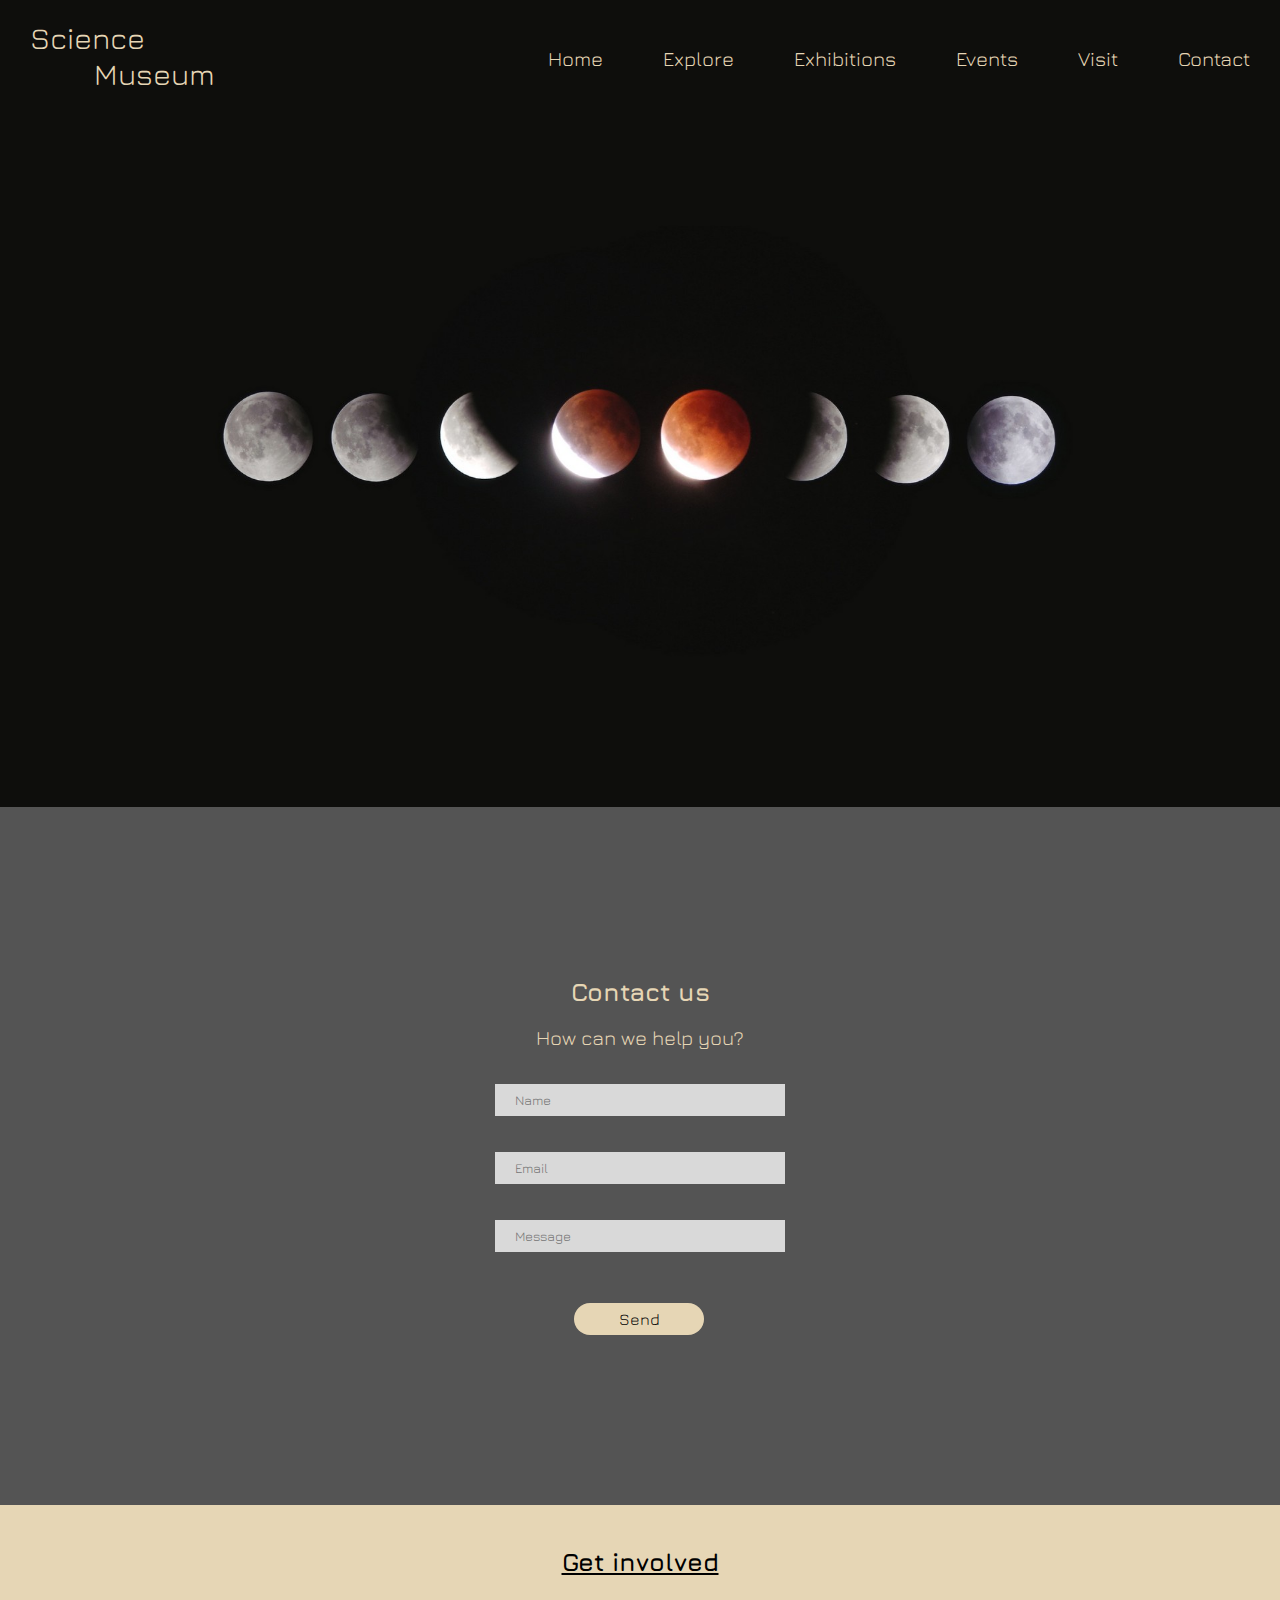
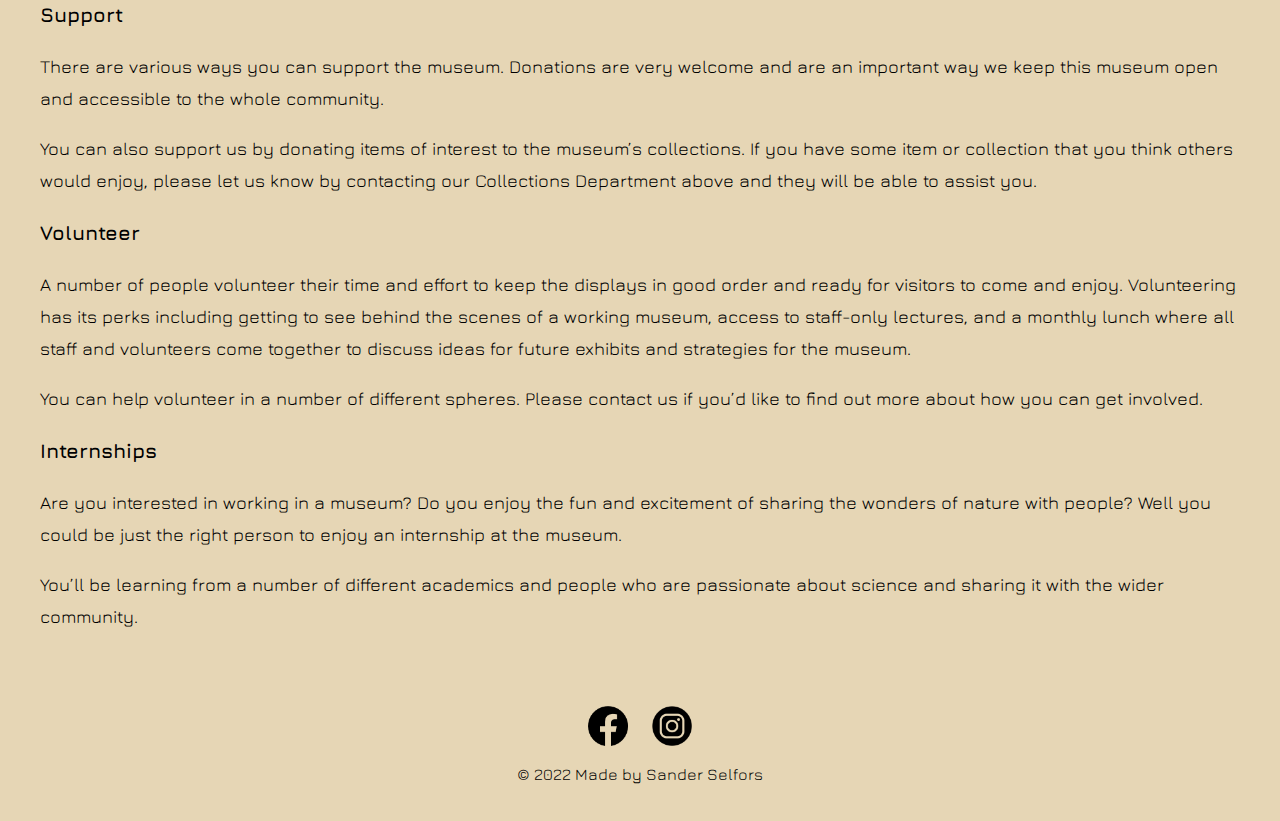
==== contact.html @ a82a5059 "v2" ====
<!DOCTYPE html>
<html lang="en">
  <head>
    <meta charset="UTF-8">
    <meta http-equiv="X-UA-Compatible" content="IE=edge">
    <meta name="viewport" content="width=device-width, initial-scale=1.0">
    <meta name="description" content="This is the contactpage">
    <title>Homepage</title>
    <link rel="stylesheet" href="./css/contact.css">
    <link rel="preconnect" href="https://fonts.googleapis.com">
    <link rel="preconnect" href="https://fonts.gstatic.com" crossorigin>
    <link href="https://fonts.googleapis.com/css2?family=Jura:wght@300;400;500;600;700&display=swap" rel="stylesheet">
  </head>
  <body>
    <header>
      <nav class="navbar">
        <div class="navheader">
          <a href="index.html" class="nav-header1">Science</a>
          <a href="index.html" class="nav-header2">Museum</a>
        </div>

        <ul class="nav-menu">
          <li class="nav-item">
            <a href="index.html" class="homebutton">Home</a>
          </li>
          <li class="nav-item">
            <a href="explore.html" class="explorebutton">Explore</a>
          </li>
          <li class="nav-item">
            <a href="exhibitions.html" class="exhibitionbutton">Exhibitions</a>
          </li>
          <li class="nav-item">
            <a href="events.html" class="eventsbutton">Events</a>
          </li>
          <li class="nav-item">
            <a href="visit.html" class="visitbutton">Visit</a>
          </li>
          <li class="nav-item">
            <a href="contact.html" class="contactbutton">Contact</a>
          </li>
        </ul>
        <div class="hamburger">
          <span class="bar"></span>
          <span class="bar"></span>
          <span class="bar"></span>
        </div>
      </nav>
    </header>

    <main>
      <div class="headerpiccontainer">
        <img src="/images/celso-405219.jpg" alt="headerpic" class="headerpic" />
      </div>
      <section class="contactsection">
        <div class="contacttext">
          <h1>Contact us</h1>
          <p>How can we help you?</p>
        </div>
        <section class="formsection">
          <div class="contactform">
            <form action="action_page.php">
              <input type="text" id="name" name="name" placeholder="Name" />
              <label for="name">Name</label><br />

              <input type="text" id="email" name="email" placeholder="Email" />
              <label for="email">Email</label><br />

              <input
                type="text"
                id="message"
                name="message"
                placeholder="Message"
              />
              <label for="message">Message</label><br />

              <input type="submit" value="Send" class="sendbutton" />
            </form>
          </div>
        </section>
      </section>

      <section class="getinvolvedsection">
        <div class="getinvolvedtext">
          <h2>Get involved</h2>
          <h3>Support</h3>
          <p>
            There are various ways you can support the museum. Donations are
            very welcome and are an important way we keep this museum open and
            accessible to the whole community.
          </p>
          <p>
            You can also support us by donating items of interest to the
            museum’s collections. If you have some item or collection that you
            think others would enjoy, please let us know by contacting our
            Collections Department above and they will be able to assist you.
          </p>
          <h3>Volunteer</h3>
          <p>
            A number of people volunteer their time and effort to keep the
            displays in good order and ready for visitors to come and enjoy.
            Volunteering has its perks including getting to see behind the
            scenes of a working museum, access to staff-only lectures, and a
            monthly lunch where all staff and volunteers come together to
            discuss ideas for future exhibits and strategies for the museum.
          </p>
          <p>
            You can help volunteer in a number of different spheres. Please
            contact us if you’d like to find out more about how you can get
            involved.
          </p>
          <h3>Internships</h3>
          <p>
            Are you interested in working in a museum? Do you enjoy the fun and
            excitement of sharing the wonders of nature with people? Well you
            could be just the right person to enjoy an internship at the museum.
          </p>
          <p>
            You’ll be learning from a number of different academics and people
            who are passionate about science and sharing it with the wider
            community.
          </p>
        </div>
      </section>
    </main>
    <footer>
      <div class="socialicons">
        <div class="facebookicon">
          <img
            src="/images/facebook-pngrepo-com.png"
            class="facebook"
            alt="facebook">
        </div>

        <div class="instagramicon">
          <img
            src="/images/instagram-social-media-pngrepo-com.png"
            class="instagram"
            alt="instagram">
        </div>
      </div>

      <div class="copyright">
        <p>© 2022 Made by Sander Selfors</p>
      </div>
    </footer>
    <script src="/script.js"></script>
  </body>
</html>
---- css/contact.css ----
body{
    font-family: 'Jura', sans-serif;
}
.headerpic{
  width: 100%;
  margin-top: 60px;
}

.navbar{
  display: flex;
  position: fixed;
  width: 100%;
  background-color: #0E0E0C;
  min-height: 70px;
  justify-content: space-between;
  align-items: center;;
  color: #E6D6B5;
  list-style-type: none;
  font-size: 25px;

}
.nav-menu{
  display: flex;
  justify-content: space-between;
  align-items: center;
  padding-right: 30px;
  gap: 60px;

}
li{
  list-style: none;
}
a{
  text-decoration: none;
  color: #E6D6B5;
  font-size: 20px;
}

.navheader{
  max-width: 50px;
  padding-top: 20px;
  padding-bottom: 20px;
  padding-left: 30px;
}
.nav-header1{
  font-size: 30px;

}
.nav-header2{
  font-size: 30px;
  padding-left: 64px;
}

.hamburger{
  display: none;
  cursor: pointer;
}


.bar{
  display: block;
  width: 25px;
  height: 3px;
  margin: 5px auto;
  -webkit-transition: all 0.3s ease-in-out;
  transition: all 0.3s ease-in-out;
  background-color: #E6D6B5;
}

@media(max-width:1000px){
  .hamburger{
      display: block;
      padding-right: 50px;
  }
  .hamburger.active .bar:nth-child(2){
      opacity: 0;
  }
  .hamburger.active .bar:nth-child(1){
      transform: translateY(8px) rotate(45deg);
  }
  .hamburger.active .bar:nth-child(3){
      transform: translateY(-8px) rotate(-45deg);
  }
  .nav-menu{
      position: fixed;
      left: -150%;
      top: 70px;
      gap: 0;
      flex-direction: column;
      background-color: #0E0E0C;
      width: 100%;
      text-align: center;
      transition: 0.3s;
      
  }
  .nav-item{
      padding: 15px;
      padding-right: 100px;
  }
  .nav-menu.active{
      left: 0%;
      padding-top: 30px;
      padding-bottom: 30px;
  }

}
  
  .homebutton:hover{
    background-color: #E6D6B5;
    color: black;
    padding-top: 2px;
    padding-bottom: 2px;
    padding-left: 10px;
    padding-right: 10px;
    border-radius: 20px;
    transition: 300ms;
  }
  
  .explorebutton:hover{
    background-color: #E6D6B5;
    color: black;
    padding-top: 2px;
    padding-bottom: 2px;
    padding-left: 10px;
    padding-right: 10px;
    border-radius: 20px;
    transition: 300ms;
  }
  
  .exhibitionbutton:hover{
    background-color: #E6D6B5;
    color: black;
    padding-top: 2px;
    padding-bottom: 2px;
    padding-left: 10px;
    padding-right: 10px;
    border-radius: 20px;
    transition: 300ms;
  }
  
  .visitbutton:hover{
    background-color: #E6D6B5;
    color: black;
    padding-top: 2px;
    padding-bottom: 2px;
    padding-left: 10px;
    padding-right: 10px;
    border-radius: 20px;
    transition: 300ms;
  }
  .eventsbutton:hover{
    background-color: #E6D6B5;
    color: black;
    padding-top: 2px;
    padding-bottom: 2px;
    padding-left: 10px;
    padding-right: 10px;
    border-radius: 20px;
    transition: 300ms;
  }

  .contactbutton:hover{
    background-color: #E6D6B5;
    color: black;
    padding-top: 2px;
    padding-bottom: 2px;
    padding-left: 10px;
    padding-right: 10px;
    border-radius: 20px;
    transition: 300ms;
  }
html, body{
    min-height: 100%;
    min-width: 100%;
    margin: 0;
    padding: 0;
}
main{
    background-color: #545454;
    width: 100%;
    height: 100%;
}

.contactsection{
    background-color: #545454;  
    display: flex;
    justify-content: center;
    flex-direction: column;
    align-items: center;
    width: 100%;
    height: 100%;
    padding-top: 150px;
    padding-bottom: 170px;
    
}

h1{
    display: flex;
    justify-content: center;
    font-size: 25px;
    font-weight: bold;
}
.contacttext{
    color: #E6D6B5;
    font-size: 20px;
}

  input[type=text] {
    font-family: 'Jura', sans-serif;
    background-color: #D9D9D9;
    width: 250px;
    color: black;
    display: flex;
    flex-direction: column;
    margin: 3px;
    padding: 8px 20px;
    border: none;
    margin-top: 15px;
  }

  input[type=submit] {
    font-family: 'Jura', sans-serif;
    font-size: medium;
    background-color: #E6D6B5;
    color: black;
    padding: 7px;
    width: 130px;
    display: flex;
    justify-content: center;
    text-align: center;
    border: none;
    border-radius: 30px;
    cursor: pointer;
    margin-left: 82px;
    margin-top: 30px;
    text-decoration: none;
  }

  .sendbutton:hover{
    color: white;
    transition-duration: 150ms;
  }
  .contactform label{
    display: none;
  }

.getinvolvedsection{
    background-color: #E6D6B5;
    padding: 20px;
    justify-content: center;
    display: flex;
}

.getinvolvedtext{
    font-size: 18px;
    line-height: 2rem;
    font-weight: normal;
    max-width: 1200px;
}
h2{
    display: flex;
    justify-content: center;
    font-size: 25px;
    text-decoration: underline;
}

h3{
    font-size: 20px;
}

footer{
    width: 100%;
    background-color: #E6D6B5;
    height: 150px;
}
.socialicons{
    display: flex;
    flex-direction: row;
    gap: 1.5rem;
    justify-content: center;
    padding-top: 35px;
}
.facebook{
    width: 40px;
    }
.instagram{
    width: 40px;
}
.copyright{
    display: flex;
    justify-content: center;
}
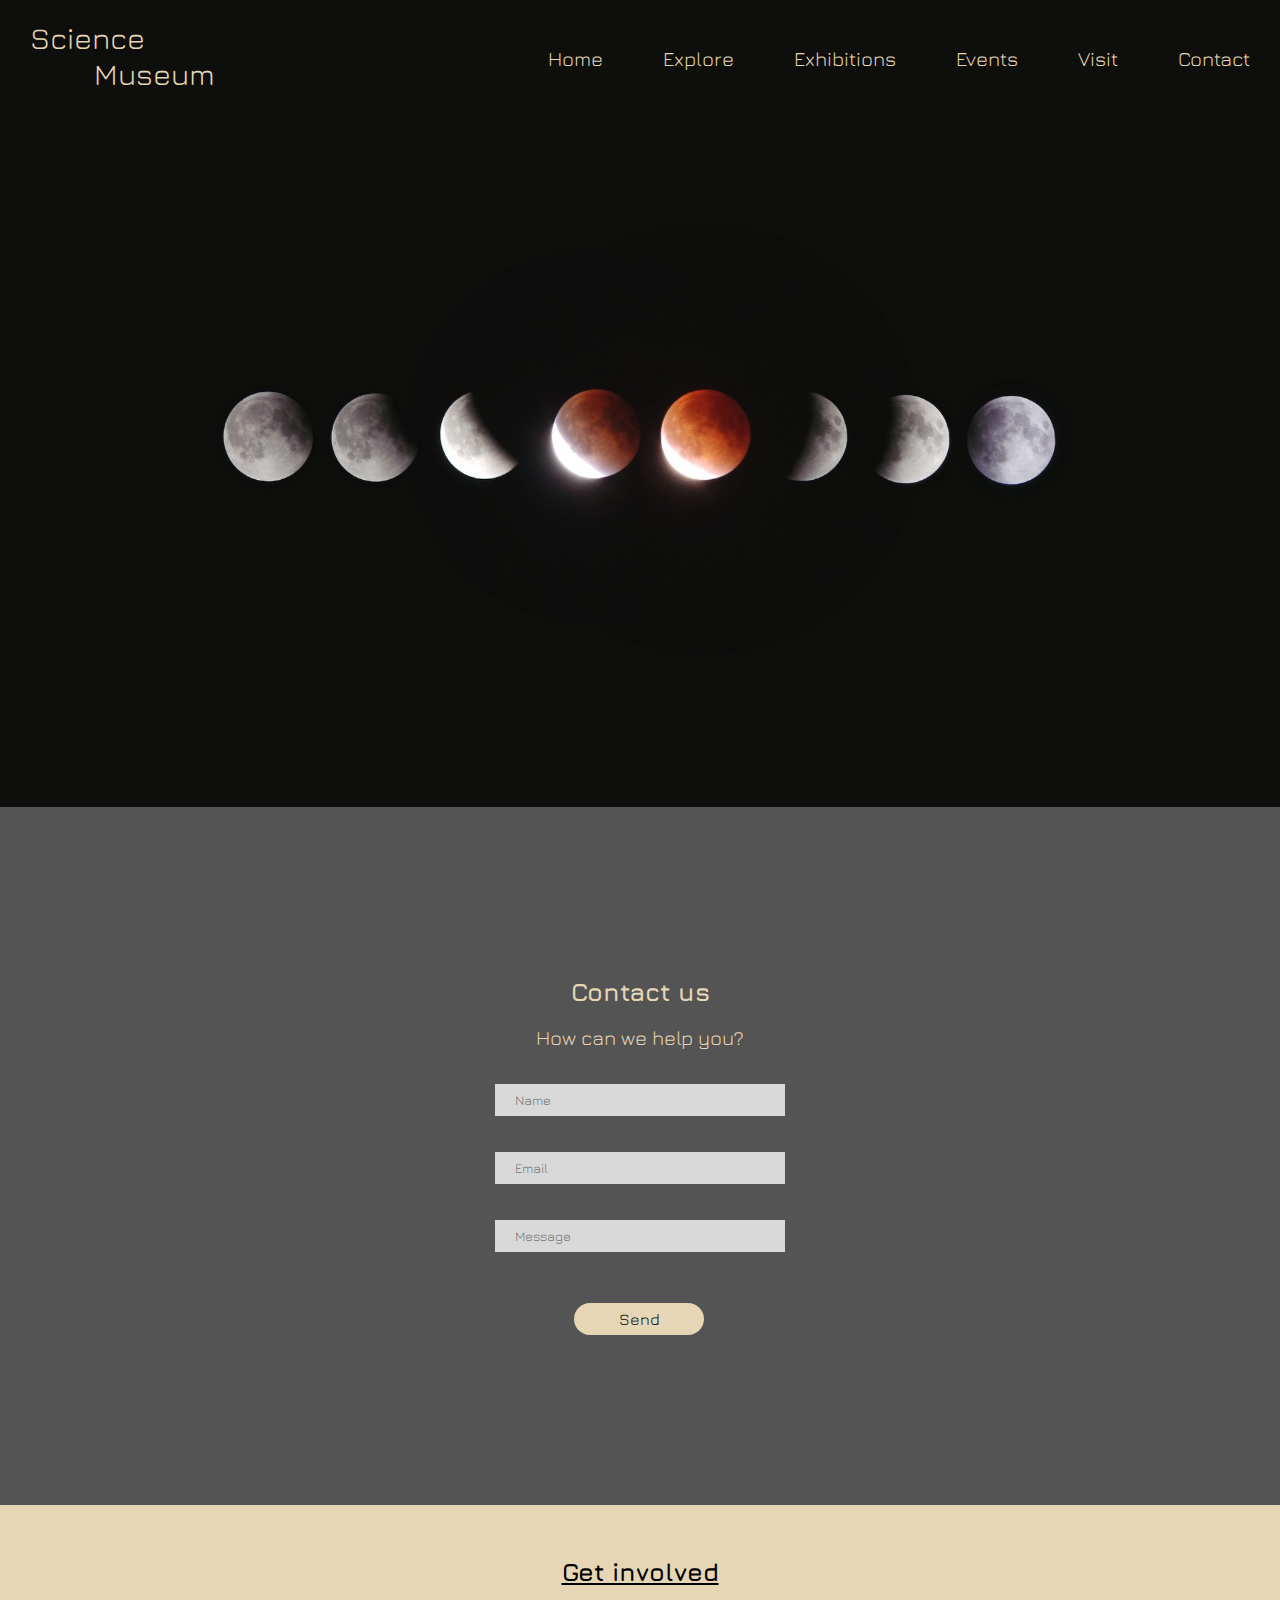
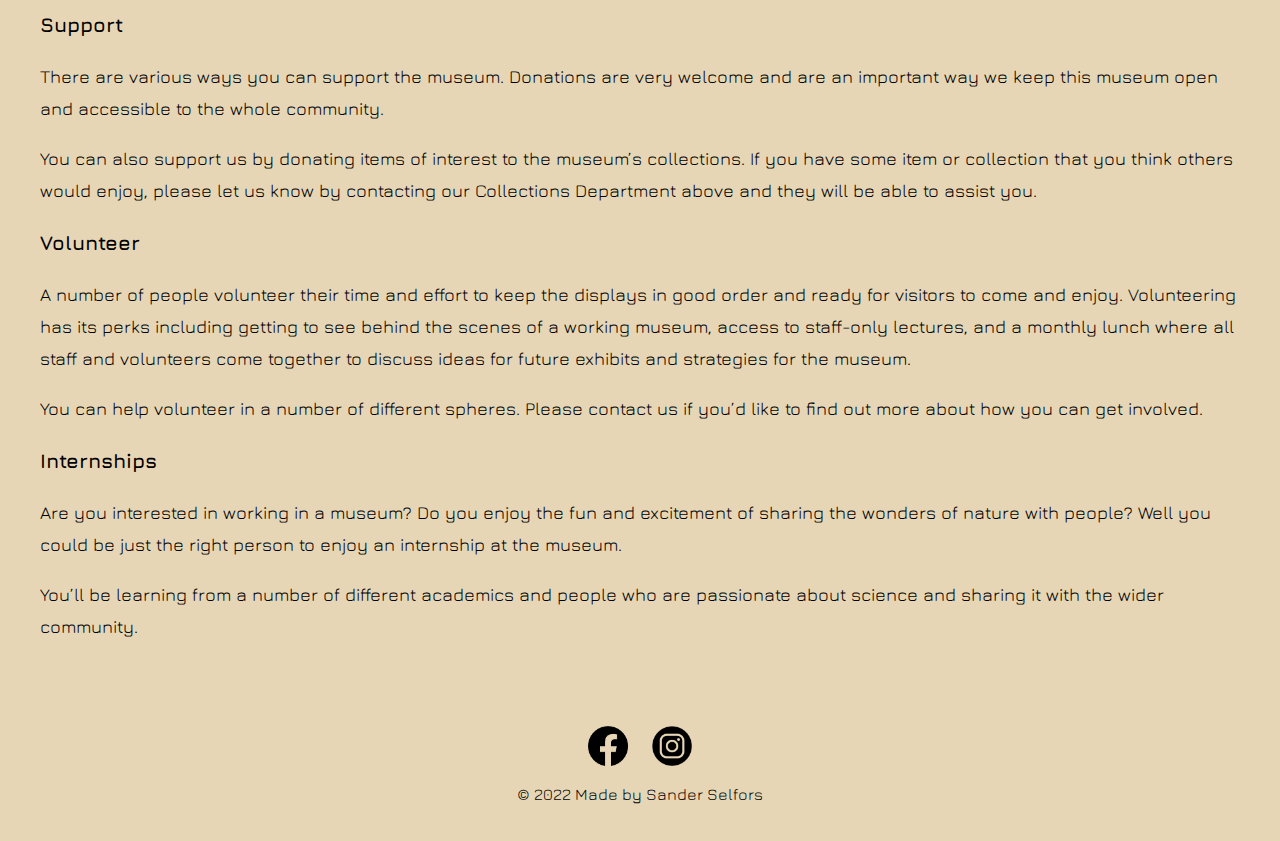
==== commit fae07727: "v6" ====
--- a/contact.html
+++ b/contact.html
@@ -59,18 +59,13 @@
         <section class="formsection">
           <div class="contactform">
             <form action="action_page.php">
-              <input type="text" id="name" name="name" placeholder="Name" />
+              <input type="text" id="name" name="name" placeholder="Name" required/>
               <label for="name">Name</label><br />
 
-              <input type="text" id="email" name="email" placeholder="Email" />
+              <input type="text" id="email" name="email" placeholder="Email" required/>
               <label for="email">Email</label><br />
 
-              <input
-                type="text"
-                id="message"
-                name="message"
-                placeholder="Message"
-              />
+              <input type="text" id="message" name="message" placeholder="Message" required/>
               <label for="message">Message</label><br />
 
               <input type="submit" value="Send" class="sendbutton" />
--- a/css/contact.css
+++ b/css/contact.css
@@ -246,7 +246,7 @@
 
 .getinvolvedsection{
     background-color: #E6D6B5;
-    padding: 20px;
+    padding: 30px;
     justify-content: center;
     display: flex;
 }
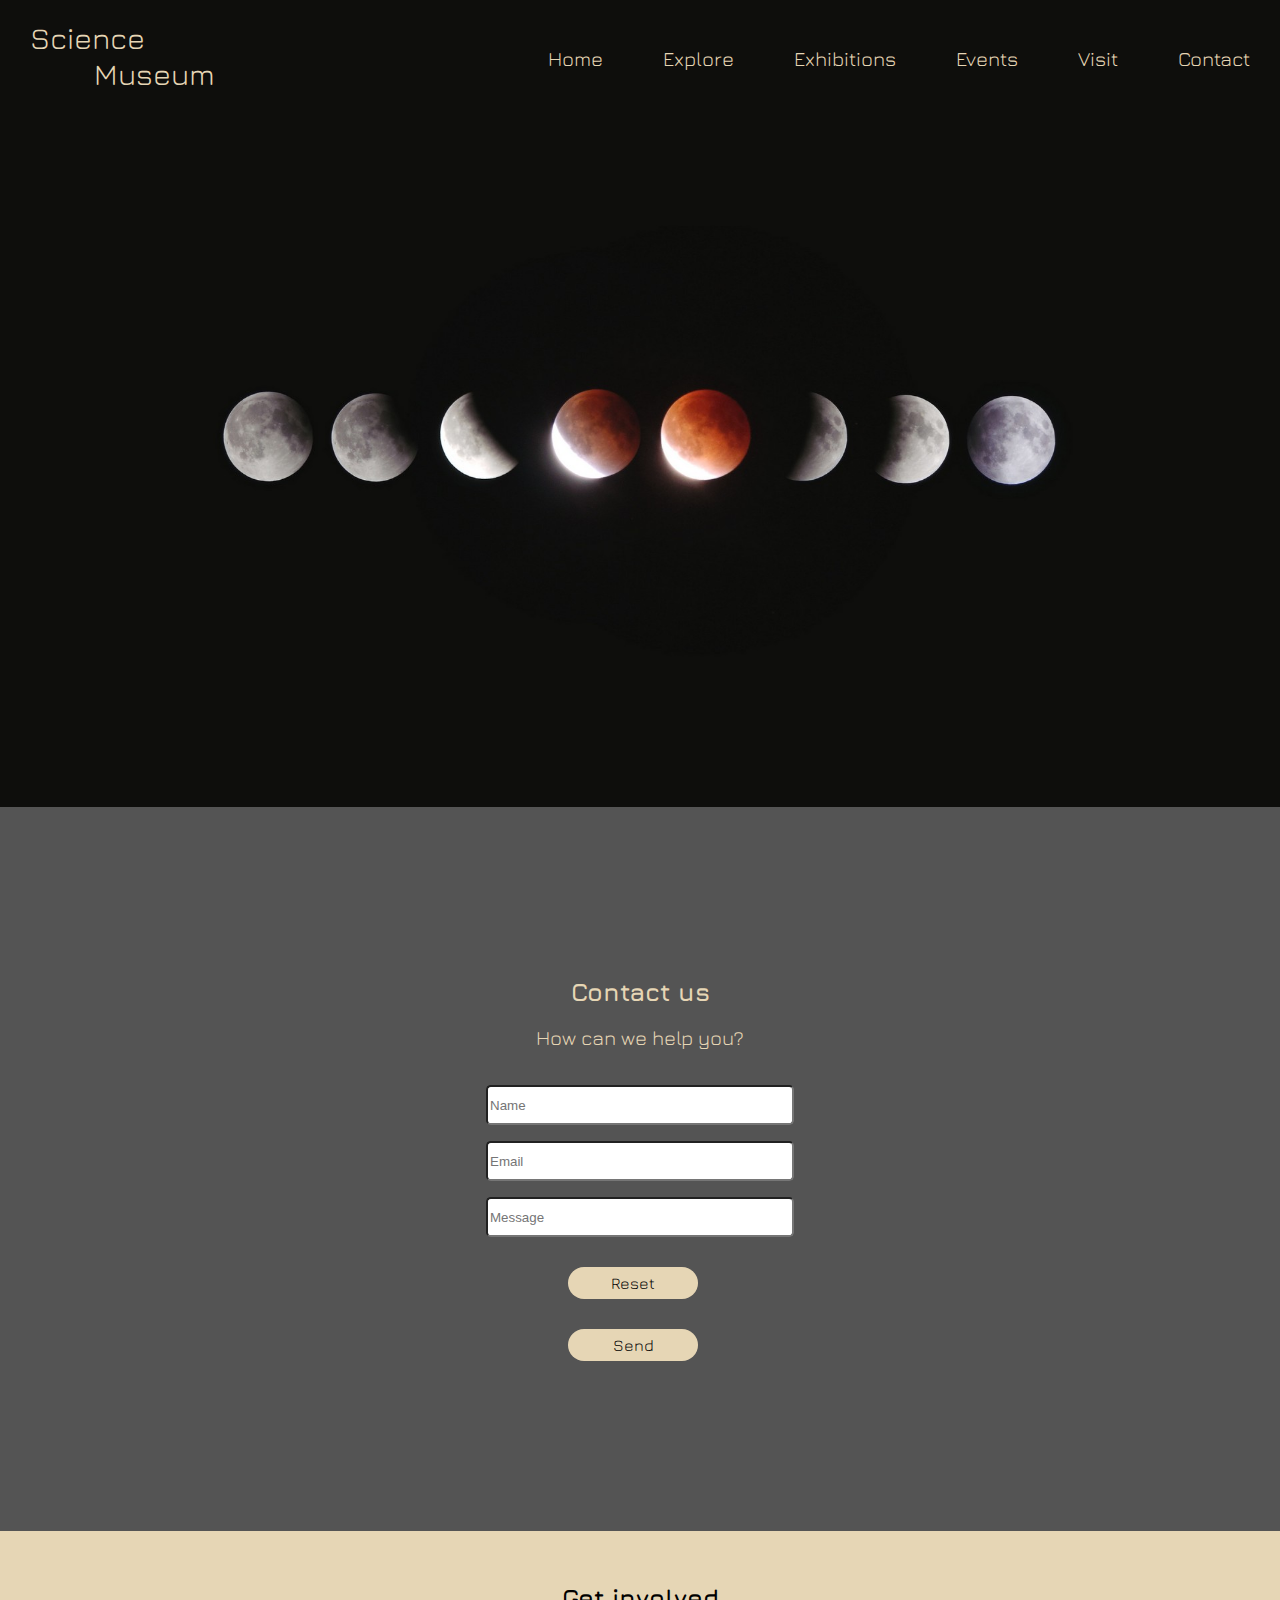
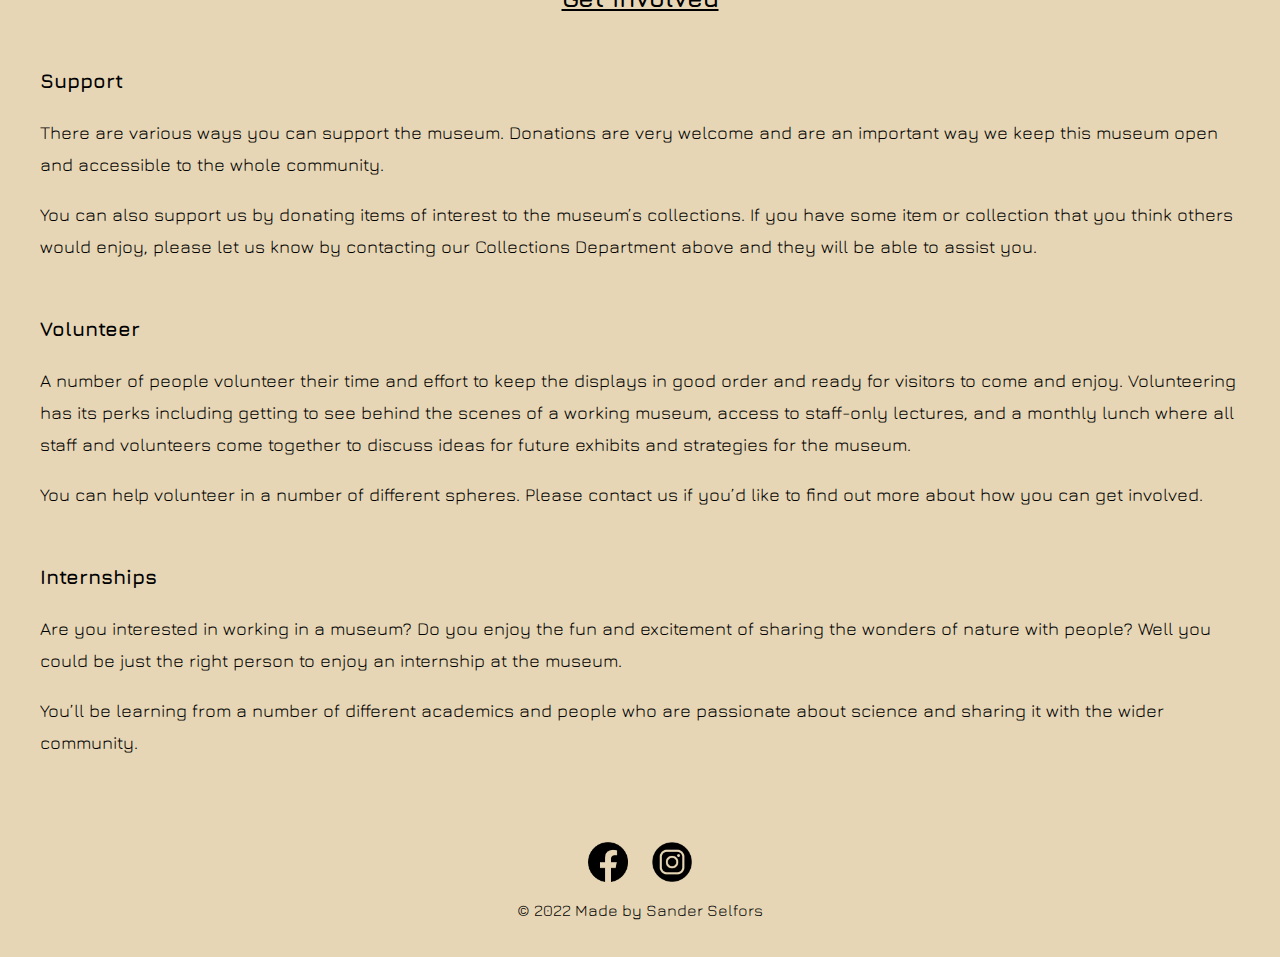
==== commit 273831d4: "added some changes" ====
--- a/contact.html
+++ b/contact.html
@@ -1,15 +1,36 @@
 <!DOCTYPE html>
 <html lang="en">
   <head>
-    <meta charset="UTF-8">
-    <meta http-equiv="X-UA-Compatible" content="IE=edge">
-    <meta name="viewport" content="width=device-width, initial-scale=1.0">
-    <meta name="description" content="This is the contactpage">
+    <meta charset="UTF-8" />
+    <meta http-equiv="X-UA-Compatible" content="IE=edge" />
+    <meta name="viewport" content="width=device-width, initial-scale=1.0" />
+    <meta name="description" content="This is the contactpage" />
     <title>Homepage</title>
-    <link rel="stylesheet" href="./css/contact.css">
-    <link rel="preconnect" href="https://fonts.googleapis.com">
-    <link rel="preconnect" href="https://fonts.gstatic.com" crossorigin>
-    <link href="https://fonts.googleapis.com/css2?family=Jura:wght@300;400;500;600;700&display=swap" rel="stylesheet">
+    <link rel="stylesheet" href="./css/contact.css" />
+    <link rel="stylesheet" href="./css/form.css" />
+    <script type="module" defer src="/JS/contact.js"></script>
+    <link rel="preconnect" href="https://fonts.googleapis.com" />
+    <link rel="preconnect" href="https://fonts.gstatic.com" crossorigin />
+    <link
+      href="https://fonts.googleapis.com/css2?family=Jura:wght@300;400;500;600;700&display=swap"
+      rel="stylesheet"
+    />
+    <!-- Hotjar Tracking Code for my site -->
+    <script>
+      (function (h, o, t, j, a, r) {
+        h.hj =
+          h.hj ||
+          function () {
+            (h.hj.q = h.hj.q || []).push(arguments);
+          };
+        h._hjSettings = { hjid: 3416239, hjsv: 6 };
+        a = o.getElementsByTagName("head")[0];
+        r = o.createElement("script");
+        r.async = 1;
+        r.src = t + h._hjSettings.hjid + j + h._hjSettings.hjsv;
+        a.appendChild(r);
+      })(window, document, "https://static.hotjar.com/c/hotjar-", ".js?sv=");
+    </script>
   </head>
   <body>
     <header>
@@ -56,21 +77,36 @@
           <h1>Contact us</h1>
           <p>How can we help you?</p>
         </div>
-        <section class="formsection">
-          <div class="contactform">
-            <form action="action_page.php">
-              <input type="text" id="name" name="name" placeholder="Name" required/>
-              <label for="name">Name</label><br />
+        <section role="form-section">
+          <p id="message" class="errormessage"></p>
 
-              <input type="text" id="email" name="email" placeholder="Email" required/>
-              <label for="email">Email</label><br />
+          <form class="contactform" id="form" autocomplete="on">
+            <div class="formcontainer">
+              <label for="name">Name</label>
+              <input type="text" id="name" placeholder="Name" required />
+              <p class="formvalidation" data-id="validationmessage"></p>
+            </div>
 
-              <input type="text" id="message" name="message" placeholder="Message" required/>
-              <label for="message">Message</label><br />
+            <div class="contactform">
+              <label for="email">Email</label>
+              <input type="email" id="email" placeholder="Email" required />
+              <p class="formvalidation" data-id="validationmessage"></p>
+            </div>
 
-              <input type="submit" value="Send" class="sendbutton" />
-            </form>
-          </div>
+            <div class="contactform">
+              <label for="subject">Subject</label>
+              <input
+                type="subject"
+                id="subject"
+                placeholder="Message"
+                required
+              />
+              <p class="formvalidation" data-id="validationmessage"></p>
+            </div>
+
+            <button type="reset" class="resetbutton">Reset</button>
+            <button type="submit" class="submitbutton">Send</button>
+          </form>
         </section>
       </section>
 
@@ -123,14 +159,16 @@
           <img
             src="/images/facebook-pngrepo-com.png"
             class="facebook"
-            alt="facebook">
+            alt="facebook"
+          />
         </div>
 
         <div class="instagramicon">
           <img
             src="/images/instagram-social-media-pngrepo-com.png"
             class="instagram"
-            alt="instagram">
+            alt="instagram"
+          />
         </div>
       </div>
 
@@ -138,6 +176,6 @@
         <p>© 2022 Made by Sander Selfors</p>
       </div>
     </footer>
-    <script src="/script.js"></script>
+    <script src="/JS/script.js"></script>
   </body>
 </html>
--- a/css/contact.css
+++ b/css/contact.css
@@ -181,69 +181,6 @@
     height: 100%;
 }
 
-.contactsection{
-    background-color: #545454;  
-    display: flex;
-    justify-content: center;
-    flex-direction: column;
-    align-items: center;
-    width: 100%;
-    height: 100%;
-    padding-top: 150px;
-    padding-bottom: 170px;
-    
-}
-
-h1{
-    display: flex;
-    justify-content: center;
-    font-size: 25px;
-    font-weight: bold;
-}
-.contacttext{
-    color: #E6D6B5;
-    font-size: 20px;
-}
-
-  input[type=text] {
-    font-family: 'Jura', sans-serif;
-    background-color: #D9D9D9;
-    width: 250px;
-    color: black;
-    display: flex;
-    flex-direction: column;
-    margin: 3px;
-    padding: 8px 20px;
-    border: none;
-    margin-top: 15px;
-  }
-
-  input[type=submit] {
-    font-family: 'Jura', sans-serif;
-    font-size: medium;
-    background-color: #E6D6B5;
-    color: black;
-    padding: 7px;
-    width: 130px;
-    display: flex;
-    justify-content: center;
-    text-align: center;
-    border: none;
-    border-radius: 30px;
-    cursor: pointer;
-    margin-left: 82px;
-    margin-top: 30px;
-    text-decoration: none;
-  }
-
-  .sendbutton:hover{
-    color: white;
-    transition-duration: 150ms;
-  }
-  .contactform label{
-    display: none;
-  }
-
 .getinvolvedsection{
     background-color: #E6D6B5;
     padding: 30px;
@@ -266,6 +203,7 @@
 
 h3{
     font-size: 20px;
+    padding-top: 30px;
 }
 
 footer{
--- a/css/form.css
+++ b/css/form.css
@@ -0,0 +1,98 @@
+.contactsection{
+    background-color: #545454;  
+    display: flex;
+    justify-content: center;
+    flex-direction: column;
+    align-items: center;
+    width: 100%;
+    height: 100%;
+    padding-top: 150px;
+    padding-bottom: 170px;
+    
+}
+
+h1{
+    display: flex;
+    justify-content: center;
+    font-size: 25px;
+    font-weight: bold;
+}
+.contacttext{
+    color: #E6D6B5;
+    font-size: 20px;
+}
+
+.contactform input {
+  min-height: 34px;
+  min-width: 200px;
+  width: 300px;
+  max-width: 800px;
+  border-radius: 0.3rem;
+  
+}
+
+.contactform input:is(:hover, :active) {
+  border-color: rgb(60, 0, 255);
+}
+
+input.error-occurred {
+  border-color: rgb(255, 0, 0);
+  background-color: white;
+}
+
+input.successfull {
+  border-color: #00ff04;
+  background-color: white;
+}
+
+  .submitbutton {
+    font-family: 'Jura', sans-serif;
+    font-size: medium;
+    background-color: #E6D6B5;
+    color: black;
+    padding: 7px;
+    width: 130px;
+    display: flex;
+    justify-content: center;
+    text-align: center;
+    border: none;
+    border-radius: 30px;
+    cursor: pointer;
+    margin-left: 82px;
+    margin-top: 30px;
+    text-decoration: none;
+  }
+
+  .resetbutton {
+    font-family: 'Jura', sans-serif;
+    font-size: medium;
+    background-color: #E6D6B5;
+    color: black;
+    padding: 7px;
+    width: 130px;
+    display: flex;
+    justify-content: center;
+    text-align: center;
+    border: none;
+    border-radius: 30px;
+    cursor: pointer;
+    margin-left: 82px;
+    margin-top: 30px;
+    text-decoration: none;
+  }
+
+  .submitbutton:hover{
+    color: white;
+    transition-duration: 150ms;
+
+  }
+
+  .resetbutton:hover{
+    color: rgb(255, 0, 0);
+    transition-duration: 150ms;
+    
+  }
+
+  .contactform label{
+    display: none;
+  }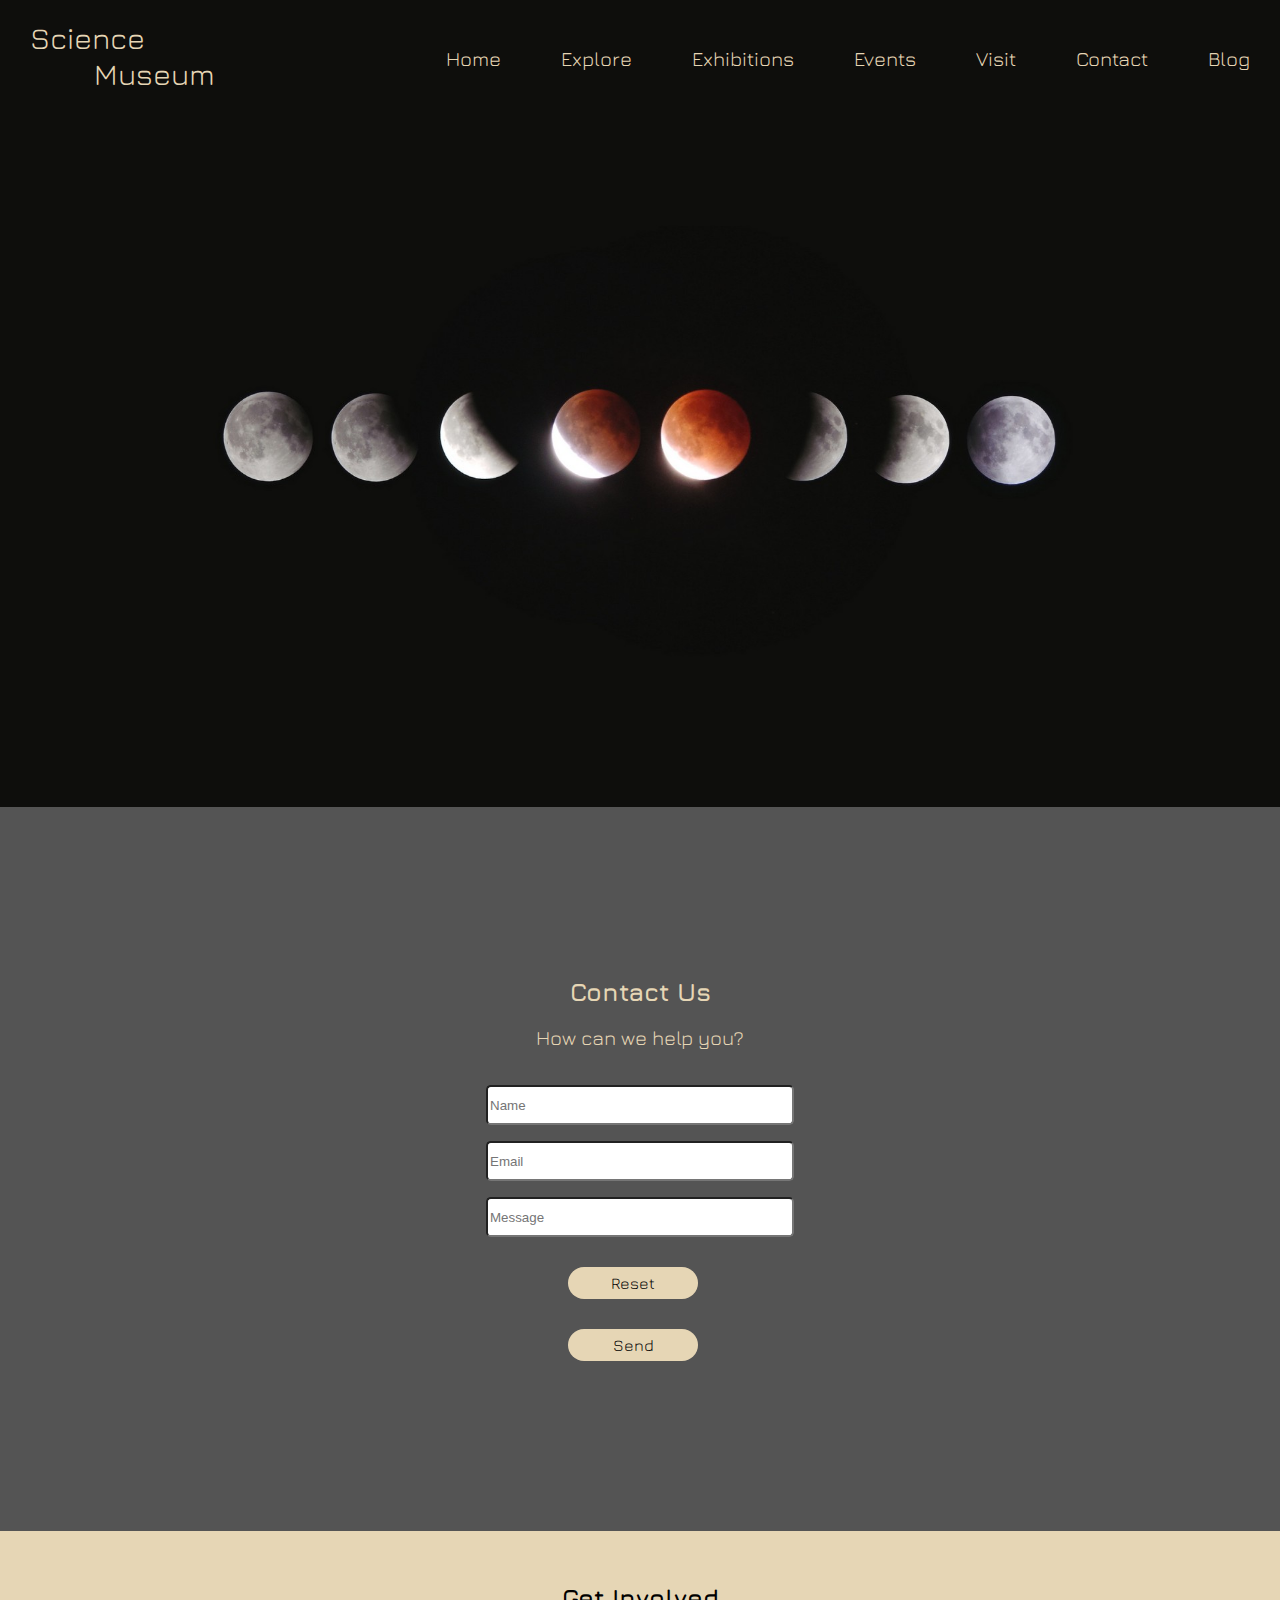
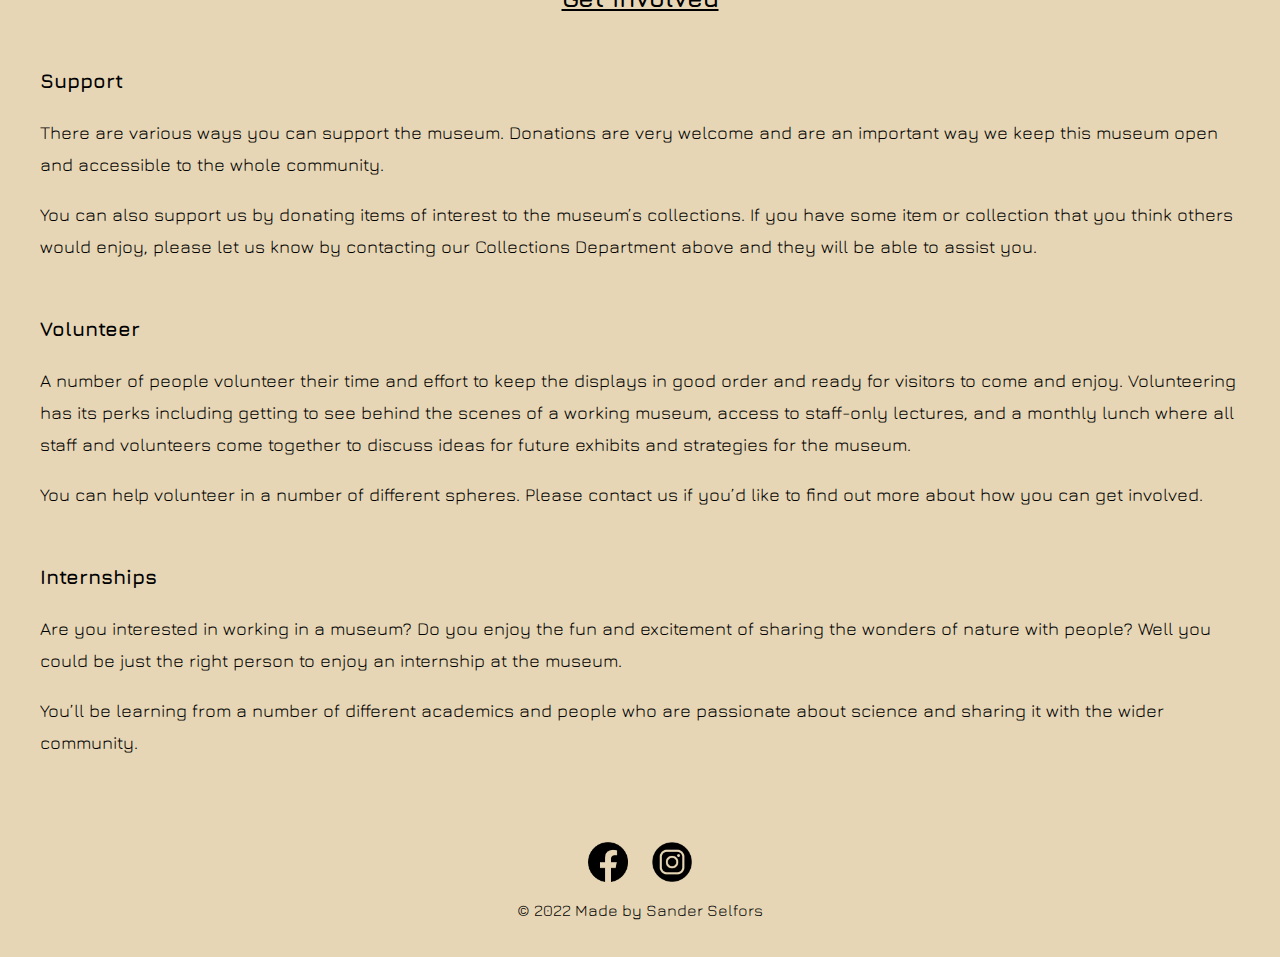
==== commit 4da53048: "added headless cms" ====
--- a/contact.html
+++ b/contact.html
@@ -15,22 +15,6 @@
       href="https://fonts.googleapis.com/css2?family=Jura:wght@300;400;500;600;700&display=swap"
       rel="stylesheet"
     />
-    <!-- Hotjar Tracking Code for my site -->
-    <script>
-      (function (h, o, t, j, a, r) {
-        h.hj =
-          h.hj ||
-          function () {
-            (h.hj.q = h.hj.q || []).push(arguments);
-          };
-        h._hjSettings = { hjid: 3416239, hjsv: 6 };
-        a = o.getElementsByTagName("head")[0];
-        r = o.createElement("script");
-        r.async = 1;
-        r.src = t + h._hjSettings.hjid + j + h._hjSettings.hjsv;
-        a.appendChild(r);
-      })(window, document, "https://static.hotjar.com/c/hotjar-", ".js?sv=");
-    </script>
   </head>
   <body>
     <header>
@@ -59,6 +43,9 @@
           <li class="nav-item">
             <a href="contact.html" class="contactbutton">Contact</a>
           </li>
+          <li class="nav-item">
+            <a href="blog.html" class="blogbutton">Blog</a>
+          </li>
         </ul>
         <div class="hamburger">
           <span class="bar"></span>
@@ -74,7 +61,7 @@
       </div>
       <section class="contactsection">
         <div class="contacttext">
-          <h1>Contact us</h1>
+          <h1>Contact Us</h1>
           <p>How can we help you?</p>
         </div>
         <section role="form-section">
@@ -112,7 +99,7 @@
 
       <section class="getinvolvedsection">
         <div class="getinvolvedtext">
-          <h2>Get involved</h2>
+          <h2>Get Involved</h2>
           <h3>Support</h3>
           <p>
             There are various ways you can support the museum. Donations are
--- a/css/contact.css
+++ b/css/contact.css
@@ -67,7 +67,7 @@
   background-color: #E6D6B5;
 }
 
-@media(max-width:1000px){
+@media(max-width:1100px){
   .hamburger{
       display: block;
       padding-right: 50px;
@@ -169,6 +169,16 @@
     border-radius: 20px;
     transition: 300ms;
   }
+  .blogbutton:hover{
+    background-color: #E6D6B5;
+    color: black;
+    padding-top: 2px;
+    padding-bottom: 2px;
+    padding-left: 10px;
+    padding-right: 10px;
+    border-radius: 20px;
+    transition: 300ms;
+  }
 html, body{
     min-height: 100%;
     min-width: 100%;
